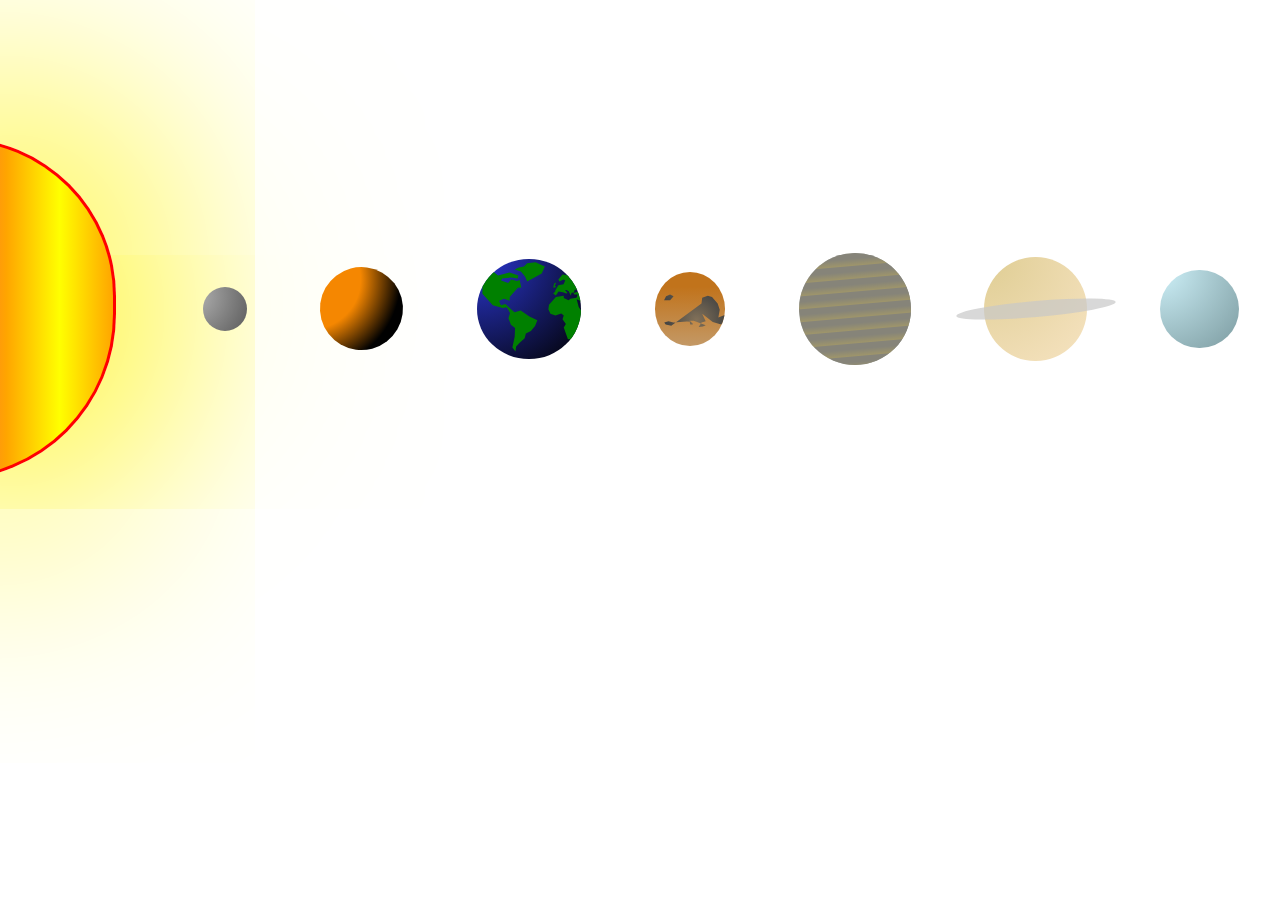
==== Solar System CSS Illustration/index.html @ 7b00da36 "Sollar System Illustrated with CSS" ====
<!DOCTYPE html>
<html lang="en">
    <head>
        <meta charset="UTF-8" />
        <meta name="viewport" content="width=device-width, initial-scale=1.0" />
        <title>Space</title>
        <link rel="stylesheet" href="styles.css" />
        <script src="script.js"></script>
    </head>
    <body>
        <main>
            <header>
                <h1>OUR SOLAR SYSTEM</h1>
            </header>
            <div class="system">
                <div id="sun"></div> 
                <div class="planets">
                    <div class="planet-container">
                        <div id="mercury"></div>
                        <div class="description">
                            <p>Mercury is the closest planet to the Sun and the smallest in our solar system. It has no atmosphere, and its surface temperatures vary drastically between day and night.</p>
                            <ul>
                              <li>Distance from Sun: 57.9 million km</li>
                              <li>Orbital Period: 88 Earth days</li>
                              <li>Moons: None</li>
                            </ul>
                        </div>
                    </div>
                    <div class="planet-container">
                        <div id="venus"></div>
                        <div class="description">
                            <p>Venus is the second planet from the Sun and is known for its thick, toxic atmosphere. Its surface is hotter than any other planet in the solar system due to the greenhouse effect.</p>
                            <ul>
                              <li>Distance from Sun: 108.2 million km</li>
                              <li>Orbital Period: 225 Earth days</li>
                              <li>Moons: None</li>
                            </ul>
                        </div>
                    </div>
                    <div class="planet-container">
                        <div id="earth">
                            <div class="continent"></div>
                        </div>
                        <div class="description">
                            <p>Earth is the third planet from the Sun and the only planet known to support life. It has one natural satellite, the Moon.</p>
                            <ul>
                              <li>Distance from Sun: 149.6 million km</li>
                              <li>Orbital Period: 365.25 Earth days</li>
                              <li>Moons: 1 (The Moon)</li>
                            </ul>
                        </div>
                    </div>
                    <div class="planet-container">
                        <div id="mars">
                            <div id="mars-particle-first"></div>
                            <div id="mars-particle-second"></div>
                        </div>
                        <div class="description">
                            <p>Mars, the fourth planet from the Sun, is often called the "Red Planet" because of its reddish appearance caused by iron oxide on its surface. It's a prime candidate for future human exploration.</p>
                            <ul>
                              <li>Distance from Sun: 227.9 million km</li>
                              <li>Orbital Period: 687 Earth days</li>
                              <li>Moons: 2 (Phobos, Deimos)</li>
                            </ul>
                        </div>
                    </div>
                    <div class="planet-container">
                        <div id="jupiter">
                            <div id="jupiter-particle"></div>
                        </div>
                        <div class="description">
                            <p>Jupiter is the largest planet in our solar system. It's known for its massive size, Great Red Spot (a giant storm), and many moons, including the four largest: Io, Europa, Ganymede, and Callisto.</p>
                            <ul>
                              <li>Distance from Sun: 778.5 million km</li>
                              <li>Orbital Period: 12 Earth years</li>
                              <li>Moons: 79 (4 major: Io, Europa, Ganymede, Callisto)</li>
                            </ul>           
                        </div>
                    </div>
                    <div class="planet-container">
                        <div class="saturn-hover"></div>
                        <div id="saturn"></div>
                        <div class="description">
                            <p>Saturn is famous for its stunning ring system, which is made up of ice and rock. It's the second-largest planet in the solar system and has numerous moons, including Titan, its largest.</p>
                            <ul>
                              <li>Distance from Sun: 1.43 billion km</li>
                              <li>Orbital Period: 29 Earth years</li>
                              <li>Moons: 83 (Titan being the largest)</li>
                            </ul>
                        </div>
                    </div>
                    <div class="planet-container">
                        <div id="uranus"></div>
                        <div class="description">
                            <p>Uranus is unique for its sideways rotation and faint ring system. It's an ice giant with a frigid atmosphere composed mainly of hydrogen, helium, and methane.</p>
                            <ul>
                              <li>Distance from Sun: 2.87 billion km</li>
                              <li>Orbital Period: 84 Earth years</li>
                              <li>Moons: 27</li>
                            </ul>
                        </div>
                    </div>
                    <div class="planet-container">
                        <div id="neptune"></div>
                        <div class="description">
                            <p>Neptune, the furthest planet from the Sun, is a deep blue ice giant. Its most prominent feature is the Great Dark Spot, a storm system similar to Jupiter's Great Red Spot.</p>
                            <ul>
                              <li>Distance from Sun: 4.5 billion km</li>
                              <li>Orbital Period: 165 Earth years</li>
                              <li>Moons: 14 (Triton being the largest)</li>
                            </ul>
                        </div>
                    </div>
                </div>
            </div>
        </main>
    </body>
</html>
---- Solar System CSS Illustration/styles.css ----
html {
    font-size: 16px;
    color: white;
}

header > h1 {
    margin: 0;
    padding: 1rem;
    text-align: center;
}

body {
    background-image: url("Images/bg.jpg");
    background-repeat: repeat;
    background-size: auto;
    margin: 0;
}

#sun {
    position: relative;
    left: -50px;
    width: 10rem;
    min-width: 10rem;
    height: 21rem;
    background: linear-gradient(to right, tomato, orange, yellow, orange);
    border: 3px solid red;
    border-top-right-radius: 2000px;
    border-bottom-right-radius: 2100px;
    box-shadow: 0 0 55rem 50px rgb(255, 243, 0);
}

.system {
    display: flex;
    width: 100%;
    height: 30rem;
    align-items: center;
}

.planets {
    display: flex;
    width: auto;
    justify-content: space-around;
    align-items: center;
    flex-wrap: nowrap;
}

.planet-container {
    position: relative;
    display: inline;
    margin: 2.3rem;
}

#mercury {
    width: 2.75rem;
    height: 2.75rem;
    border-radius: 100%;
    background: radial-gradient(circle at 60% 40%, #b3b3b3,  #7f7f7f, #4d4d4d);
    transform: rotate(180deg);
    background-size: 200% 200%;
}

#venus {
    width: 5.218rem;
    height: 5.218rem;
    border-radius: 100%;
    /*
    background: #f58701;
    background: radial-gradient(at left top, #F58701, #010101);
    background-size: 100% 2%;
    */
    background-image: radial-gradient(at left top, #f58701 50px, #010101 90px);
    transform: rotate(-15deg);
}

#earth {
    width: 6.5rem;
    height: 6.3rem;
    border-radius: 100%;

    background: #2B37D4;
    background: radial-gradient(at left top, #2B37D4, #010101);
    overflow: hidden;
}

.continent {
    background-color: green;
    width: 200%;
    translate: -20px;
    height: 200%;
    margin-top: -40%;
    z-index: 10;
    /* this is from: https://codepen.io/archmagus/pen/eYNrJvw */
    clip-path: polygon(0.1% 28%, 3% 27%, 14.5% 29%, 14% 27%, 16.5% 26.5%, 19.5% 29%, 25% 27.5%, 27.5% 26%, 29.5% 25%, 32% 24.5%, 33.5% 23%, 37.5% 22.5%, 42% 24.5%, 40.5% 28%, 33.5% 32%, 32.5% 29.5%, 30.5% 27%, 27.5% 26%, 25% 27.5%, 29.3% 29%, 29% 30.5%, 26% 30%, 21.5% 30.5%, 21% 31.5%, 24.4% 32.7%, 25.8% 31%, 28.6% 31.8%, 29.9% 31.2%, 30.7% 35%, 29% 35.1%, 25.2% 39.6%, 25% 41.5%, 22.4% 40.6%, 20% 41.5%, 20.9% 43.8%, 23% 43.2%, 27.4% 47.2%, 30.4% 46.4%, 34.6% 49.4%, 38.4% 51.2%, 44.7% 48%, 43.7% 45.8%, 44% 43.5%, 47.3% 39.7%, 47.3% 39%, 46% 38%, 47% 37%, 47% 36.5%, 46% 35%, 46.5% 33%, 47.5% 32.5%, 46.7% 34.3%, 47.5% 34.5%, 47% 35%, 46% 35%, 47% 36.5%, 48.5% 33.9%, 51% 33.3%, 51.8% 31.5%, 51% 31%, 49% 32%, 48.5% 31%, 49.6% 29.7%, 50.5% 28.5%, 53.6% 29%, 53.9% 30.5%, 60.2% 29.6%, 67.9% 27.4%, 74.5% 28%, 79.7% 26.5%, 88.9% 27.5%, 90.9% 28.1%, 100% 27.8%, 98.6% 30.1%, 93.3% 33.3%, 91.4% 31.5%, 87.2% 32.4%, 87.2% 35.2%, 86% 36.7%, 82.5% 37.7%, 83.1% 40.4%, 78.9% 43.4%, 79.4% 45.1%, 76.7% 46%, 76.8% 46.4%, 78.1% 47.7%, 78.4% 48.9%, 79.5% 48.9%, 80.4% 49%, 82.4% 47.5%, 82.8% 48.1%, 82.5% 48.3%, 82.4% 49.3%, 83% 49.1%, 84.5% 49.1%, 85.4% 49.2%, 85.9% 49.2%, 86.6% 49.5%, 87.5% 49.9%, 89% 50%, 90.6% 50.8%, 92.2% 52.4%, 90.5% 51.7%, 89.5% 52.2%, 89.3% 53.5%, 91.7% 56.7%, 92.3% 60%, 91.4% 61.1%, 89.6% 61.3%, 87.6% 59.7%, 85.3% 59.5%, 81.6% 60.7%, 81.8% 59%, 81% 56.8%, 82.1% 55.8%, 83.1% 56%, 84.4% 54.8%, 84.2% 54.3%, 83.9% 52.7%, 83.1% 52.3%, 82.3% 52.6%, 82% 52.3%, 81.5% 52%, 80.5% 52.5%, 79.5% 51.6%, 78.9% 51.9%, 77.4% 50.9%, 75.5% 48.1%, 77.3% 48.8%, 78.9% 50.6%, 78.9% 51.9%, 79.5% 51.6%, 81.5% 52%, 82% 52.3%, 83.1% 52.3%, 83.9% 52.7%, 84.3% 52%, 83.9% 52.7%, 84.2% 54.3%, 85.9% 53.7%, 86% 53.2%, 87.7% 53.4%, 87.8% 55%, 89.1% 55%, 89.3% 53.5%, 89.5% 52.2%, 88.7% 51.9%, 88.3% 51.1%, 87.3% 50.9%, 86.7% 50.1%, 85.9% 50.1%, 86.6% 49.5%, 85.9% 49.2%, 85.3% 49.7%, 85.4% 49.2%, 84.5% 49.1%, 83.4% 49.8%, 84.6% 49.8%, 83.8% 50.3%, 84.4% 51.2%, 83.2% 50.3%, 82.8% 51%, 83% 49.1%, 82.4% 49.3%, 82% 50.7%, 80.9% 50.7%, 79.5% 49.7%, 79.5% 48.9%, 78.4% 48.9%, 76.9% 47.3%, 76.8% 46.4%, 76.7% 46%, 76.2% 44.8%, 75.4% 44.8%, 73.8% 43.3%, 71.4% 45.5%, 71.5% 46.5%, 69.3% 45.5%, 69% 42.1%, 67.8% 41.8%, 65.7% 42%, 62.9% 40.6%, 62.3% 41%, 62.8% 42.1%, 64.8% 42.5%, 64.8% 43.5%, 61.5% 45.5%, 58.9% 41.6%, 57.7% 40.9%, 57% 40.8%, 57.2% 40%, 57.7% 38.8%, 57.7% 38.5%, 56.2% 38.5%, 55.8% 37.7%, 58% 37.1%, 59.3% 37.3%, 58.1% 36%, 56.3% 36.1%, 56% 37.4%, 54.9% 37.6%, 54.4% 39%, 53.5% 36.8%, 52.4% 36.2%, 51.7% 36.2%, 52.9% 37.7%, 52.3% 38%, 50.7% 37.3%, 48.6% 37%, 47.3% 39%, 47.3% 39.7%, 51.1% 39.1%, 51.1% 40.2%, 53.4% 41.3%, 54.3% 40.5%, 57.1% 40.1%, 58.3% 44.6%, 60% 47.3%, 61.9% 47.1%, 61.3% 48.9%, 59.1% 51.1%, 58.9% 55.2%, 60.1% 55.2%, 61.3% 54.1%, 61.4% 55.5%, 60.7% 58.5%, 59.9% 57.3%, 60.1% 55.2%, 58.9% 55.2%, 57.2% 56.4%, 57.4% 57.9%, 55.4% 60.6%, 53.1% 60.6%, 51.1% 54.8%, 52.1% 53.1%, 50.5% 50.7%, 51.1% 48.9%, 49.9% 47.9%, 47.1% 48.9%, 44.7% 48%, 38.4% 51.2%, 37.3% 54.1%, 35.3% 56.5%, 32.9% 57.8%, 32.3% 60.2%, 29.9% 62.4%, 28.2% 64.3%, 27.9% 66.7%, 26.4% 64.7%, 27.5% 59.4%, 27.7% 55.1%, 25.7% 53.5%, 24.5% 50.2%, 25.3% 47.6%, 23.7% 44.8%, 21.8% 45.1%, 17% 43.8%, 12% 38.1%, 12% 34.5%, 8.9% 31.7%, 5.8% 31.5%, 3.5% 32.7%, 0.1% 29%);
}

#mars {
    width: 4.39rem;
    height: 4.62rem;
    border-radius: 100%;
    background: rgb(193,115,27);
    background: linear-gradient(rgba(193,115,27,1) 10%, rgba(196,162,120,1) 60%);
    background-size: 200% 200%;
    overflow: hidden;
}

#mars-particle-first {
    position: relative;
    top: 1rem;
    left: 0.4rem;
    height: 4rem;
    background: rgb(130,113,89);
    background: radial-gradient(circle, rgba(130,113,89,1) 0%, rgba(33,42,53,1) 100%);
    clip-path: polygon(57% 24%, 58% 15%, 66% 12%, 72% 14%, 80% 24%, 83% 34%, 81% 46%, 90% 42%, 90% 50%, 85% 57%, 73% 53%, 58% 40%, 63% 52%, 57% 54%, 53% 61%, 59% 60%, 63% 58%, 46% 51%, 40% 51%, 41% 57%, 44% 57%, 45% 56%, 41% 52%, 17% 54%, 10% 52%, 4% 54%, 6% 57%, 14% 59%);
}

#mars-particle-second {
    position: relative;
    top: -6.8rem;
    left: 0.5rem;
    width: 50px;
    height: 6rem;
    background: rgb(130,113,89);
    background: radial-gradient(circle, rgba(130,113,89,1) 0%, rgba(33,42,53,1) 100%);
    clip-path: polygon(21% 72%, 14% 70%, 6% 72%, 2% 76%, 9% 76%, 14% 76%);
}

#jupiter {
    width: 7rem;
    height: 7rem;
    border-radius: 100%;
    background: rgb(200,204,203);
    background: linear-gradient(90deg, rgba(200,204,203,1) 0%, rgba(134,137,128,1) 100%);
    background-size: 100% 10%;
    overflow: hidden;
}

#jupiter-particle {
    position: relative;
    height: 100%;
    width: 100%;
    background: rgb(134,132,121);
    background: linear-gradient(to bottom, rgba(134,132,121,1) 44%, rgba(159,150,106,1) 100%);
    background-size: 100% 12.9px;
    background-repeat: repeat-y;
    transform: rotate(-5deg);
}

#saturn {
    width: 6.4rem;
    height: 6.5rem;
    border-radius: 100%;
    background: #dfcd93;
    background: radial-gradient(at left top, #dfcd93, #f6e3c1);
    position: relative; 
}

#saturn::before {
    content: "";
    position: absolute;
    top: 50%;
    left: 50%;
    transform: translate(-50%, -50%) rotate(-5deg);
    width: 10rem;
    height: 1rem;
    border-radius: 50%;
    background: rgba(200, 200, 200, 0.7);
}

#uranus {
    width: 4.88rem;
    height: 4.88rem;
    border-radius: 100%;
    background: #cef1f9;
    background: radial-gradient(at left top, #cef1f9, #7c9ba0);
}

#neptune {
    width: 5.063rem;
    height: 5.063rem;
    border-radius: 100%;
    background: #926ee6;
    background: radial-gradient(at left top, #926ee6 60px, #6a4fb6 90px);
}

.description {
    visibility: hidden;
    position: absolute;
    width: 20rem;
    background-color: rgba(127,127,127, 0.7);
    border-radius: 1.5rem;
    left: -10rem;
    color: white;
    text-align: left;
    padding: 0.5rem;
    z-index: 10;
    opacity: 0;
    transition: opacity 2s;    
}



.planet-container:hover .description {
    visibility: visible;
    opacity: 1;
}

/* Hover effects */
#mercury:hover {
    display: block;
    border-radius: 100%;
    box-shadow: 0 0 50px 10px rgba(255, 255, 255, 0.8);
}

#venus:hover {
    display: block;
    border-radius: 100%;
    box-shadow: 0 0 50px rgba(249, 177, 7, 0.8);
}

#earth:hover {
    display: block;
    border-radius: 50px;
    box-shadow: 0px 0px 50px 10px rgba(9, 199, 161, 0.8); 
}

#mars:hover {
    display: block;
    border-radius: 50%;
    box-shadow: 0px 0px 50px 10px rgba(188, 149, 43, 0.8);
}

#jupiter:hover {
    display: block;
    border-radius: 100%;
    box-shadow: 0 0 50px 10px rgba(168,168,134, 0.8);
}

#saturn:hover {
    display: block;
    border-radius: 50%;
    box-shadow: 0 0 50px 10px rgba(187,162,105,0.8);
    /*background: radial-gradient(circle, rgba(187, 162, 105, 0.5) 20%, rgba(187, 162, 105, 0) 90%);*/
}

#uranus:hover {
    display: block;
    border-radius: 100%;
    box-shadow: 0 0 50px 10px rgba(13, 191, 206, 0.8);
}

#neptune:hover {
    display: block;
    border-radius: 100%;
    box-shadow: 0 0 50px 20px rgba(87, 12, 195, 0.8);
}
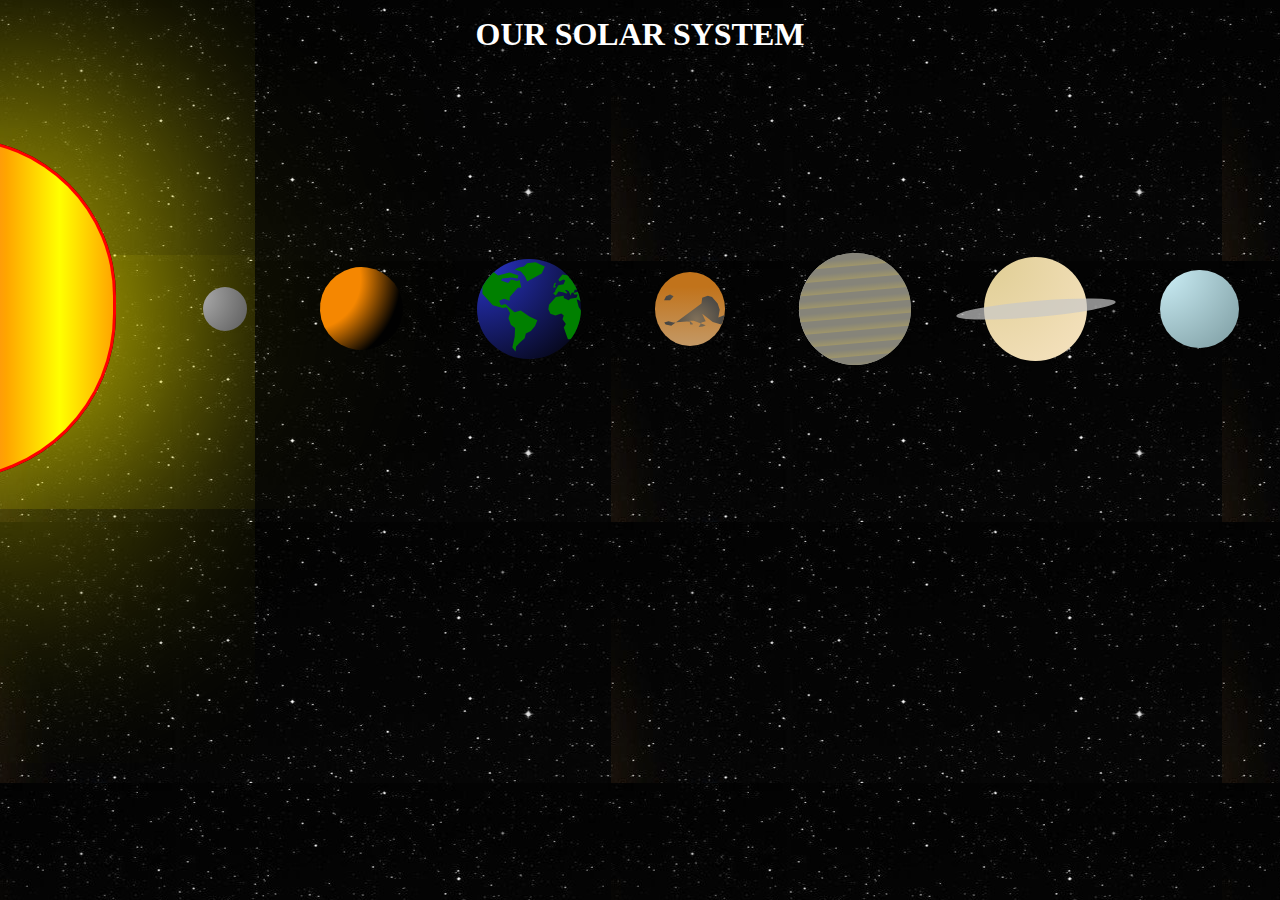
==== commit 8b801892: "Added final touches to CSS" ====
--- a/Solar System CSS Illustration/index.html
+++ b/Solar System CSS Illustration/index.html
@@ -8,6 +8,7 @@
         <script src="script.js"></script>
     </head>
     <body>
+        <div class="starfield"></div>
         <main>
             <header>
                 <h1>OUR SOLAR SYSTEM</h1>
